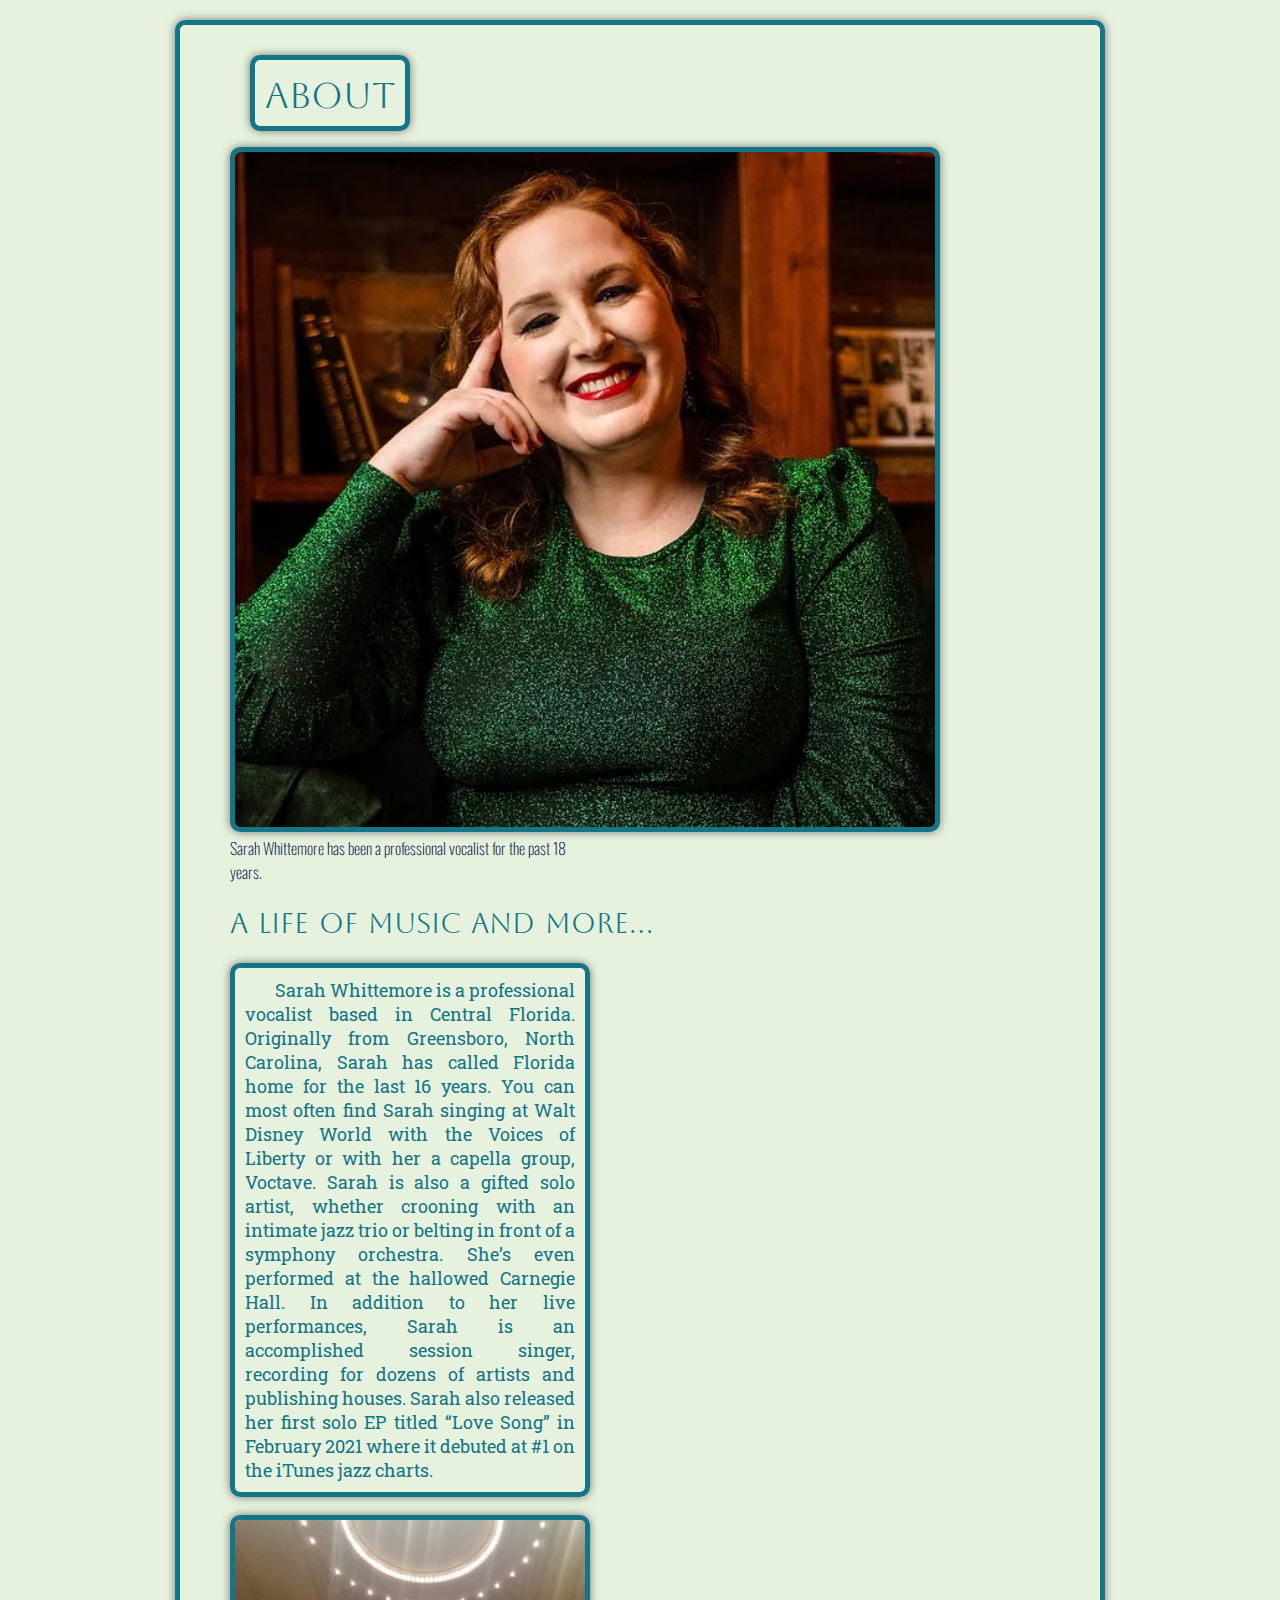
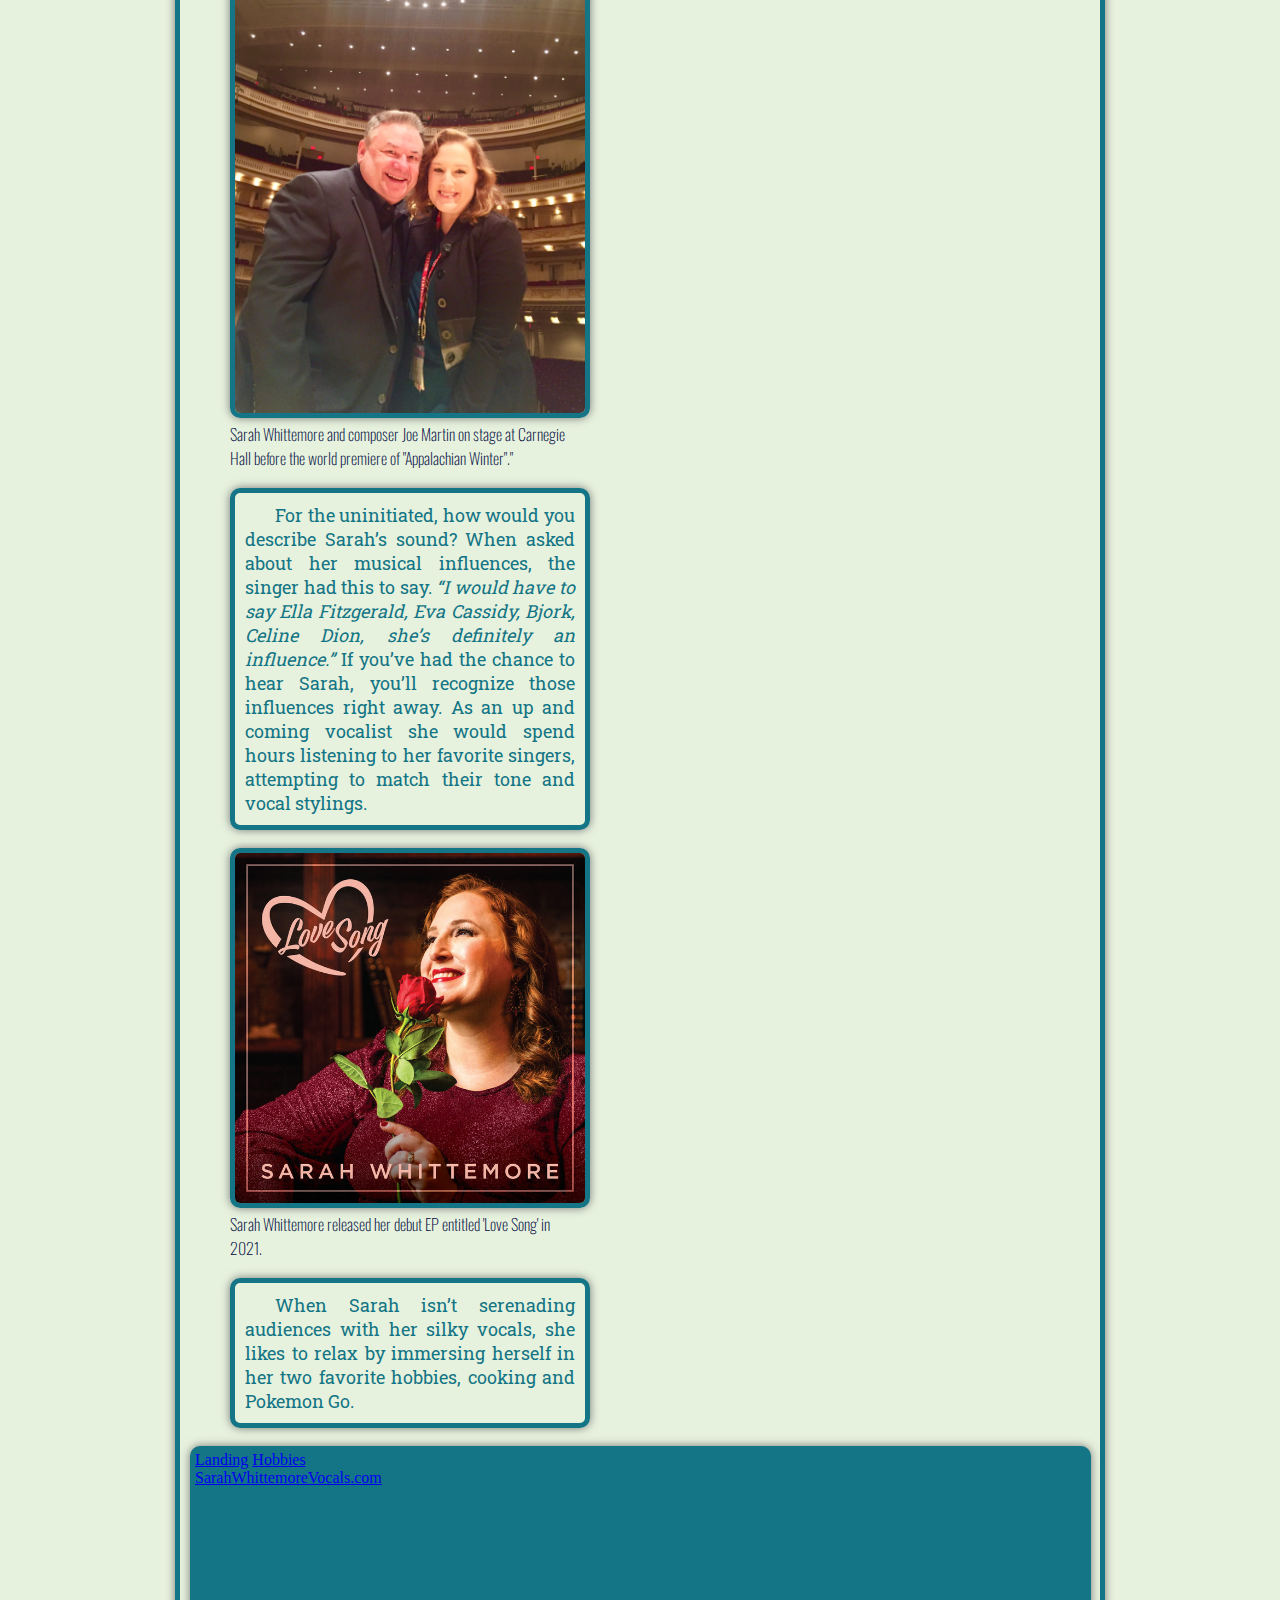
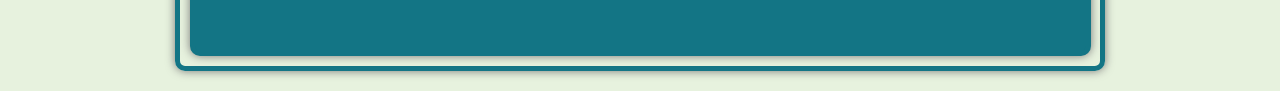
==== about/biosite_about.html @ 9d9ceb07 "Fixing index.html" ====
<!DOCTYPE html>
<html lang="en">
    <head>
        <link href="../bioSite.css" type="text/css" rel="stylesheet" />
        <link rel="preconnect" href="https://fonts.googleapis.com">
<link rel="preconnect" href="https://fonts.gstatic.com" crossorigin>
<link href="https://fonts.googleapis.com/css2?family=Aboreto&family=Oswald:wght@200&family=Roboto+Slab&display=swap" rel="stylesheet">
<title>bioSite About Page</title> 
    </head>
    <body>
        <header><h1>About</h1></header>
        
        <figure>
        <img src="../about/about_images/thoughtful.jpg" width="700" alt="Sarah Whittemore looking thoughtful" title="Sarah Whittemore: picture taken at Mather's Social Gathering"/>
<figcaption> Sarah Whittemore has been a professional vocalist for the past 18 years.</figcaption>
</figure>
<h2>A Life of Music and More...</h2>
<p>Sarah Whittemore is a professional vocalist based in Central Florida. Originally from Greensboro, North Carolina, Sarah has called Florida home for the last 16 years. You can most often find Sarah singing at Walt Disney World with the Voices of Liberty or with her a capella group, Voctave. Sarah is also a gifted solo artist, whether crooning with an intimate jazz trio or belting in front of a symphony orchestra. She’s even performed at the hallowed Carnegie Hall. In addition to her live performances, Sarah is an accomplished session singer, recording for dozens of artists and publishing houses. Sarah also released her first solo EP titled “Love Song” in February 2021 where it debuted at #1 on the iTunes jazz charts.</p>
<figure>
    <img src="../about/about_images/carnegie.JPG" width="350" alt="Sarah Whittemore and composer Joe Martin on stage at Carnegie Hall" title="Sarah Whittemore and composer Joe Martin stand on stage at Carnegie Hall before the world premiere of 'Appalachian Winter'."/>
    <figcaption>Sarah Whittemore and composer Joe Martin on stage at Carnegie Hall before the world premiere of "Appalachian Winter"."</figcaption>
</figure>
    
<p>For the uninitiated, how would you describe Sarah’s sound? When asked about her musical influences, the singer had this to say. <span class=quote>“I would have to say Ella Fitzgerald, Eva Cassidy, Bjork, Celine Dion, she’s definitely an influence.”</span> If you’ve had the chance to hear Sarah, you’ll recognize those influences right away. As an up and coming vocalist she would spend hours listening to her favorite singers, attempting to match their tone and vocal stylings.
</p>
<figure>
    <img src="../about/about_images/album_cover.JPG" width="350" alt="Cover of Sarah Whittemore's 2021 EP, 'Love Song'." title="Love Song EP"/>
    <figcaption>Sarah Whittemore released her debut EP entitled 'Love Song' in 2021.</figcaption>
</figure>
    
<p>When Sarah isn’t serenading audiences with her silky vocals, she likes to relax by immersing herself in her two favorite hobbies, cooking and Pokemon Go.</p>
<div class="footer">
    <a href="../landing/biosite_landing.html">Landing</a>
 <a href="../hobbies/biosite_hobbies.html">Hobbies</a>
 <div class="website"><a href="http://www.sarahwhittemorevocals.com" target="_blank">SarahWhittemoreVocals.com</a></div>
  </div>
</body>
</html>
---- bioSite.css ----
html {font-size: 16px ;}

body {
    background-color: #E7F2DE;
    border: 5px solid #137585;
    padding: 10px;
    margin: auto;
    margin-top: 20px;
    margin-bottom: 20px;
    width: 900px;
-moz-border-radius: 10px;
-webkit-border-radius: 10px;
-moz-box-shadow: 0 0 10px #777777;
-webkit-box-shadow: 0 0 10px #777777;
box-shadow: 0 0 10px #777777;
}




p {
    font-family: "Roboto Slab", serif;
    font-weight: 200;
    font-size:18px; 
    color: #137585;   
font-weight: 400;
border: 5px solid #137585;
padding: 10px;
width: 330px;
text-align: justify;
margin-left: 40px;
text-indent: 30px;
-moz-border-radius: 10px;
-webkit-border-radius: 10px;
-moz-box-shadow: 0 0 10px #777777;
-webkit-box-shadow: 0 0 10px #777777;
box-shadow: 0 0 10px #777777;
}
h1 {
    border: 5px solid #137585;
padding: 10px;
width:fit-content;
margin-top: 20px;
margin-bottom: 20px;
text-indent: 0px;
-moz-border-radius: 10px;
-webkit-border-radius: 10px;
font-family: Aboreto, sans-serif;
    color:#137585;
font-weight: 400;
text-transform: uppercase;
font-size: 36px;
word-spacing: 2px; 
text-align: left;
margin-bottom: 0px;
margin-left: 60px;
padding-top: 15px;
-moz-box-shadow: 0 0 10px #777777;
-webkit-box-shadow: 0 0 10px #777777;
box-shadow: 0 0 10px #777777;
}

h2 {font-family: Aboreto, sans-serif;
    color: #137585;
font-weight: 400;
font-size: 28px;
word-spacing: 2px;

text-align: left;
margin-left: 40px;
padding-top: 0px;
}
figcaption{font-family: Oswald, sans-serif;
    color:#010B40;
    font-weight: 200;
    font-size: 16px;
    width: 350px;
    word-spacing:normal;
    margin: 0;
    text-align: left;
    padding-top: 0;
    
    }
li {font-family: "Roboto Slab", serif;
    font-weight: 200;
    font-size:18px;
    font-weight: bold;
    color: #137585;
font-weight: 400;
}
.quote {
    font-style: italic;
}
img {
    border: 5px solid #137585;
    padding: 0px;
    border-radius: 10px;
    -moz-border-radius: 10px;
    -webkit-border-radius: 10px;
    -moz-box-shadow: 0 0 10px #777777;
    -webkit-box-shadow: 0 0 10px #777777;
    box-shadow: 0 0 10px #777777;
margin-top: 0px;}
    p a{
    font-weight: bold; 
font-size: 1.25em;
color: white;
text-decoration: none;
}



a:visited{ 
    color: rgb(4, 62, 70);}
a:hover{
    text-decoration: none;
    background-color: #51e2b4;}

.sentence{
    font-style: italic;}
.intro{
    text-indent: .2em; }

.footer {
        position:relative;
        bottom:0;
        left:0;
        width:99%;
        height: 200px;
        background-color: #137585;
        border: 5px solid #137585;
        padding: 0px;
    
        -moz-border-radius: 10px;
        -webkit-border-radius: 10px;
        -moz-box-shadow: 0 0 10px #777777;
-webkit-box-shadow: 0 0 10px #777777;
box-shadow: 0 0 10px #777777;
    margin-top: 0px;}
    p.website {
        color:#E7F2DE;
        font-family: Aboreto, sans-serif;
    }
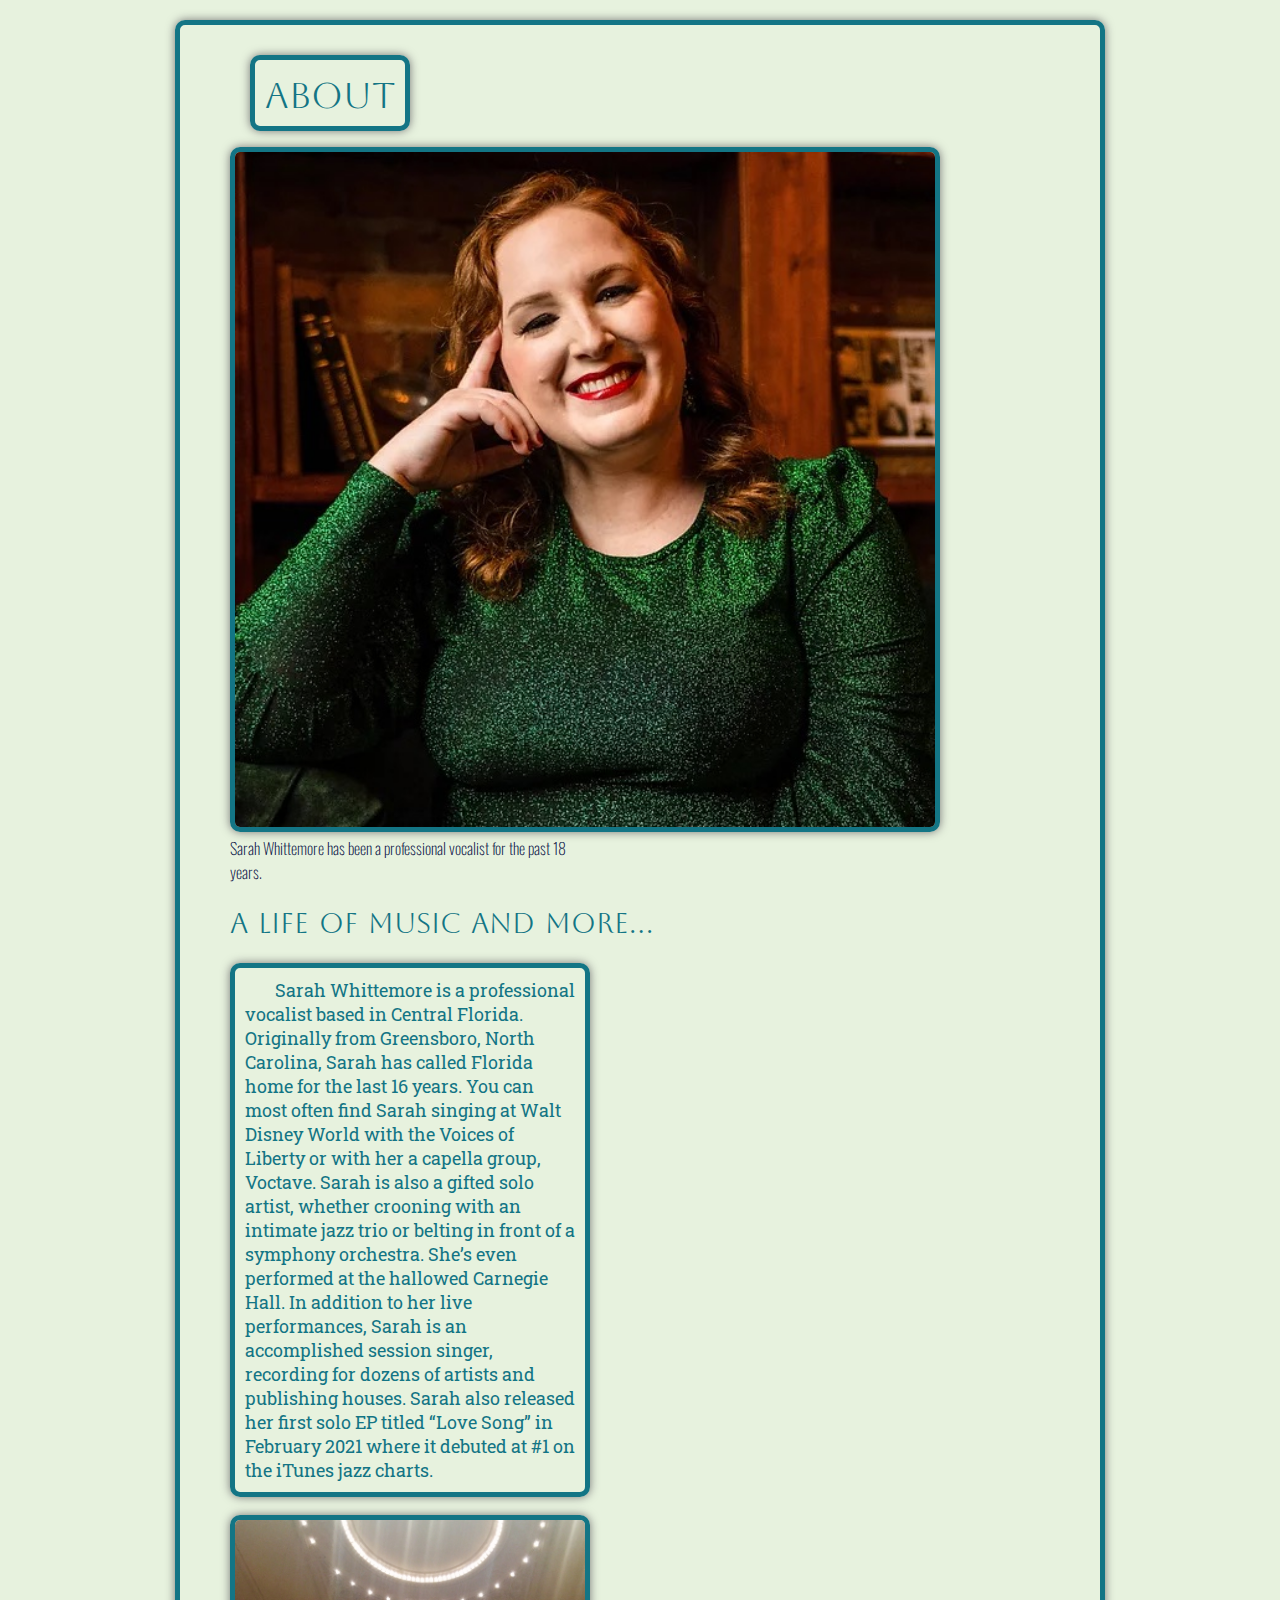
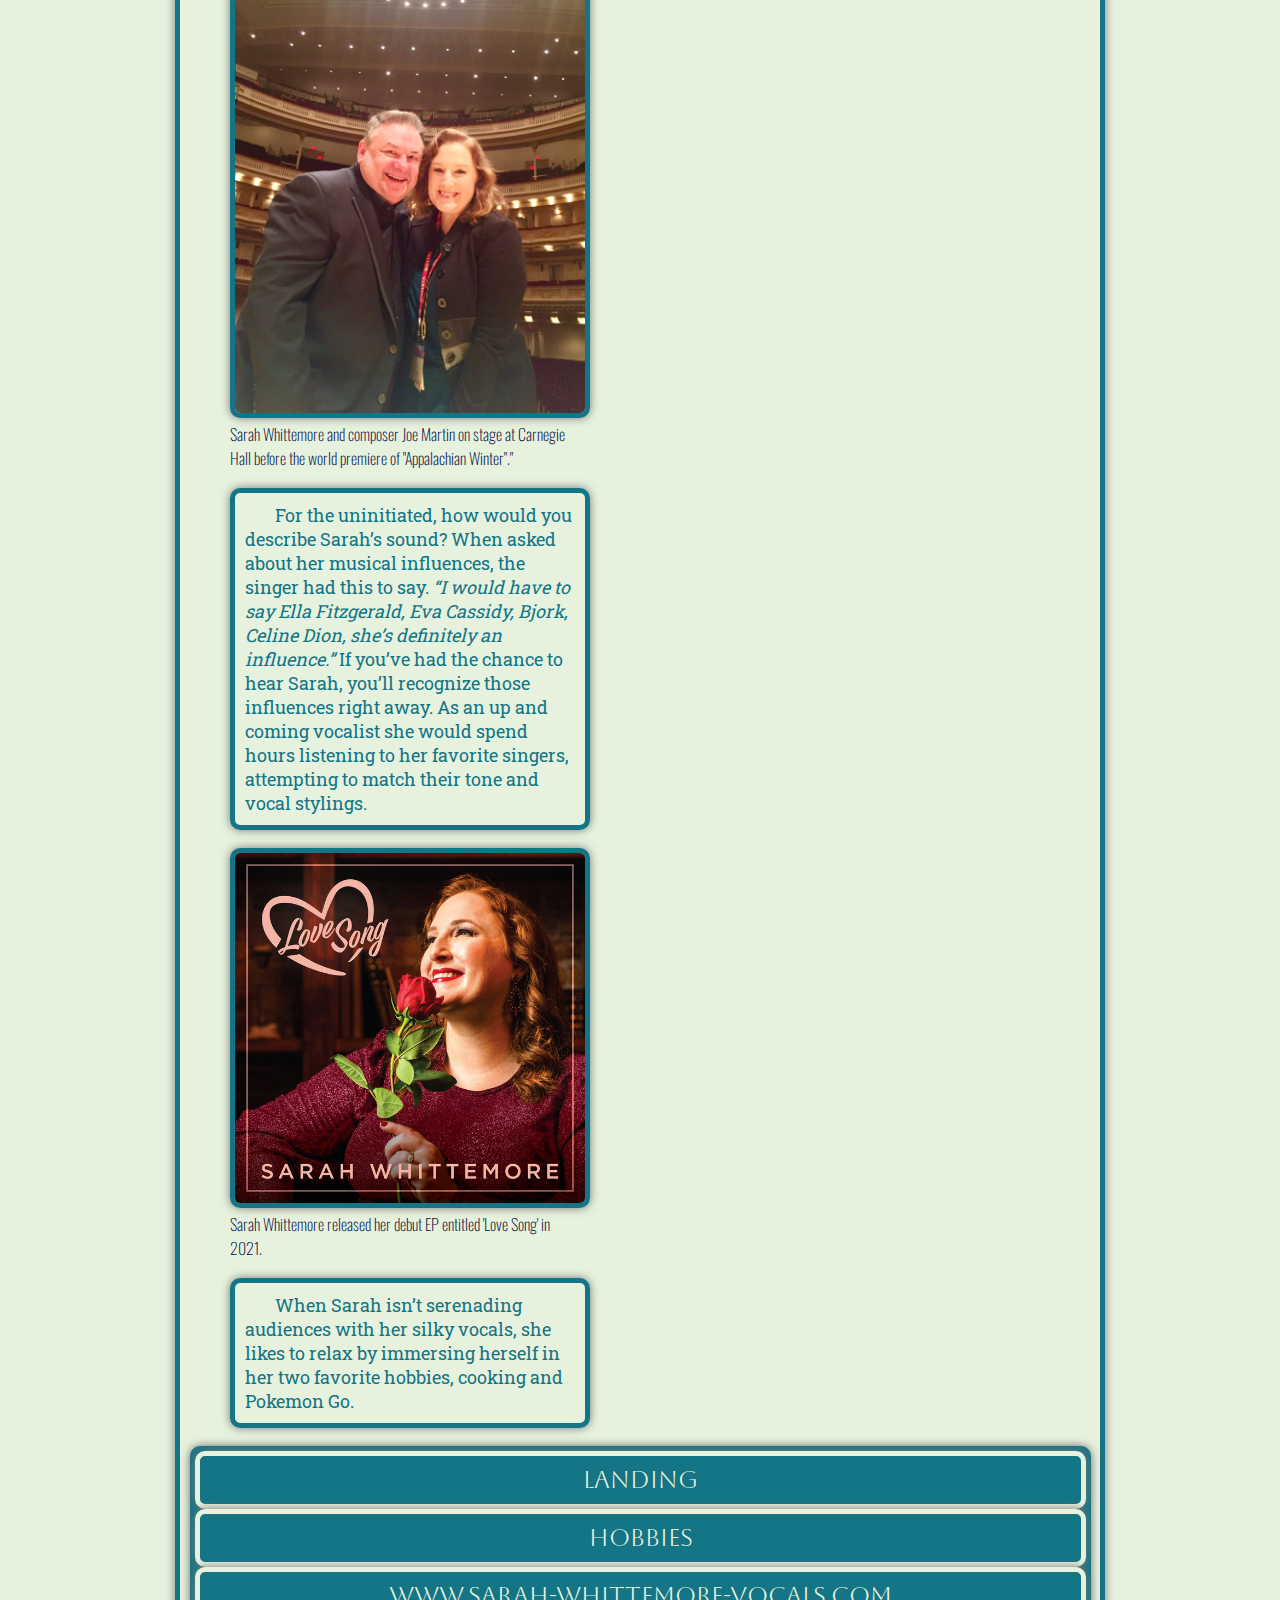
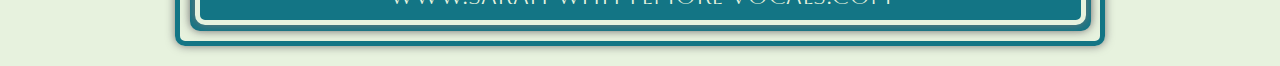
==== commit 73541888: "final BioSite submission" ====
--- a/about/biosite_about.html
+++ b/about/biosite_about.html
@@ -11,28 +11,28 @@
         <header><h1>About</h1></header>
         
         <figure>
-        <img src="../about/about_images/thoughtful.jpg" width="700" alt="Sarah Whittemore looking thoughtful" title="Sarah Whittemore: picture taken at Mather's Social Gathering"/>
+        <img src="../about/about_images/thoughtful.jpg" width="700" alt="image of Sarah Whittemore looking thoughtful"/>
 <figcaption> Sarah Whittemore has been a professional vocalist for the past 18 years.</figcaption>
 </figure>
 <h2>A Life of Music and More...</h2>
 <p>Sarah Whittemore is a professional vocalist based in Central Florida. Originally from Greensboro, North Carolina, Sarah has called Florida home for the last 16 years. You can most often find Sarah singing at Walt Disney World with the Voices of Liberty or with her a capella group, Voctave. Sarah is also a gifted solo artist, whether crooning with an intimate jazz trio or belting in front of a symphony orchestra. She’s even performed at the hallowed Carnegie Hall. In addition to her live performances, Sarah is an accomplished session singer, recording for dozens of artists and publishing houses. Sarah also released her first solo EP titled “Love Song” in February 2021 where it debuted at #1 on the iTunes jazz charts.</p>
 <figure>
-    <img src="../about/about_images/carnegie.JPG" width="350" alt="Sarah Whittemore and composer Joe Martin on stage at Carnegie Hall" title="Sarah Whittemore and composer Joe Martin stand on stage at Carnegie Hall before the world premiere of 'Appalachian Winter'."/>
+    <img src="../about/about_images/carnegie.JPG" width="350" alt="image of Sarah Whittemore and Joe Martin at Carnegie Hall"/>
     <figcaption>Sarah Whittemore and composer Joe Martin on stage at Carnegie Hall before the world premiere of "Appalachian Winter"."</figcaption>
 </figure>
     
 <p>For the uninitiated, how would you describe Sarah’s sound? When asked about her musical influences, the singer had this to say. <span class=quote>“I would have to say Ella Fitzgerald, Eva Cassidy, Bjork, Celine Dion, she’s definitely an influence.”</span> If you’ve had the chance to hear Sarah, you’ll recognize those influences right away. As an up and coming vocalist she would spend hours listening to her favorite singers, attempting to match their tone and vocal stylings.
 </p>
 <figure>
-    <img src="../about/about_images/album_cover.JPG" width="350" alt="Cover of Sarah Whittemore's 2021 EP, 'Love Song'." title="Love Song EP"/>
+    <img src="../about/about_images/album_cover.JPG" width="350" alt="Cover of Sarah Whittemore's EP, 'Love Song'."/>
     <figcaption>Sarah Whittemore released her debut EP entitled 'Love Song' in 2021.</figcaption>
 </figure>
     
 <p>When Sarah isn’t serenading audiences with her silky vocals, she likes to relax by immersing herself in her two favorite hobbies, cooking and Pokemon Go.</p>
 <div class="footer">
-    <a href="../landing/biosite_landing.html">Landing</a>
+    <a href="../index.html">Landing</a>
  <a href="../hobbies/biosite_hobbies.html">Hobbies</a>
- <div class="website"><a href="http://www.sarahwhittemorevocals.com" target="_blank">SarahWhittemoreVocals.com</a></div>
+ <div class="website"><a href="http://www.sarahwhittemorevocals.com" target="_blank">www.Sarah-Whittemore-Vocals.com</a></div>
   </div>
 </body>
 </html>--- a/bioSite.css
+++ b/bioSite.css
@@ -27,7 +27,7 @@
 border: 5px solid #137585;
 padding: 10px;
 width: 330px;
-text-align: justify;
+text-align:left;
 margin-left: 40px;
 text-indent: 30px;
 -moz-border-radius: 10px;
@@ -70,6 +70,18 @@
 margin-left: 40px;
 padding-top: 0px;
 }
+
+h3 {font-family: Aboreto, sans-serif;
+    color: #137585;
+font-weight: 400;
+font-size: 25px;
+word-spacing: 2px;
+
+text-align: left;
+margin-left: 40px;
+padding-top: 0px;
+}
+
 figcaption{font-family: Oswald, sans-serif;
     color:#010B40;
     font-weight: 200;
@@ -109,9 +121,26 @@
 }
 
 
-
+a:link {
+    color: #e7f2de;
+    font-size: 1.5em;
+    border: 5px solid #e7f2de;
+        padding: 10px;
+    text-decoration: none;
+        -moz-border-radius: 10px;
+        -webkit-border-radius: 10px;
+        -moz-box-shadow: 0 0 10px #777777;
+-webkit-box-shadow: 0 0 10px #777777;
+box-shadow: 0 0 10px #777777;
+    margin:auto;
+    float:unset;
+    display:grid;
+    text-align:center;
+   
+}
 a:visited{ 
-    color: rgb(4, 62, 70);}
+    color: #e7f2de;}
+
 a:hover{
     text-decoration: none;
     background-color: #51e2b4;}
@@ -126,7 +155,7 @@
         bottom:0;
         left:0;
         width:99%;
-        height: 200px;
+        height: 175px;
         background-color: #137585;
         border: 5px solid #137585;
         padding: 0px;
@@ -140,4 +169,37 @@
     p.website {
         color:#E7F2DE;
         font-family: Aboreto, sans-serif;
-    }+    }
+    .ul {
+        display:block;
+    }
+.recepie {font-family: "Roboto Slab", serif;
+    font-weight: 100;
+    font-size: 2px; 
+    color: #137585;   
+border: 5px solid #137585;
+background-color: white;
+padding: 10px;
+width: 510px;
+text-align:left;
+margin-left: 40px;
+text-indent: 5px;
+-moz-border-radius: 10px;
+-webkit-border-radius: 10px;
+-moz-box-shadow: 0 0 10px #777777;
+-webkit-box-shadow: 0 0 10px #777777;
+box-shadow: 0 0 10px #777777;}
+
+ul {
+    list-style-type: none;
+}
+a {font-family: Aboreto, sans-serif;
+    color: #137585;
+font-weight: 400;
+font-size: 28px;
+word-spacing: 2px;
+
+text-align: left;
+margin-left: 40px;
+padding-top: 0px;
+}